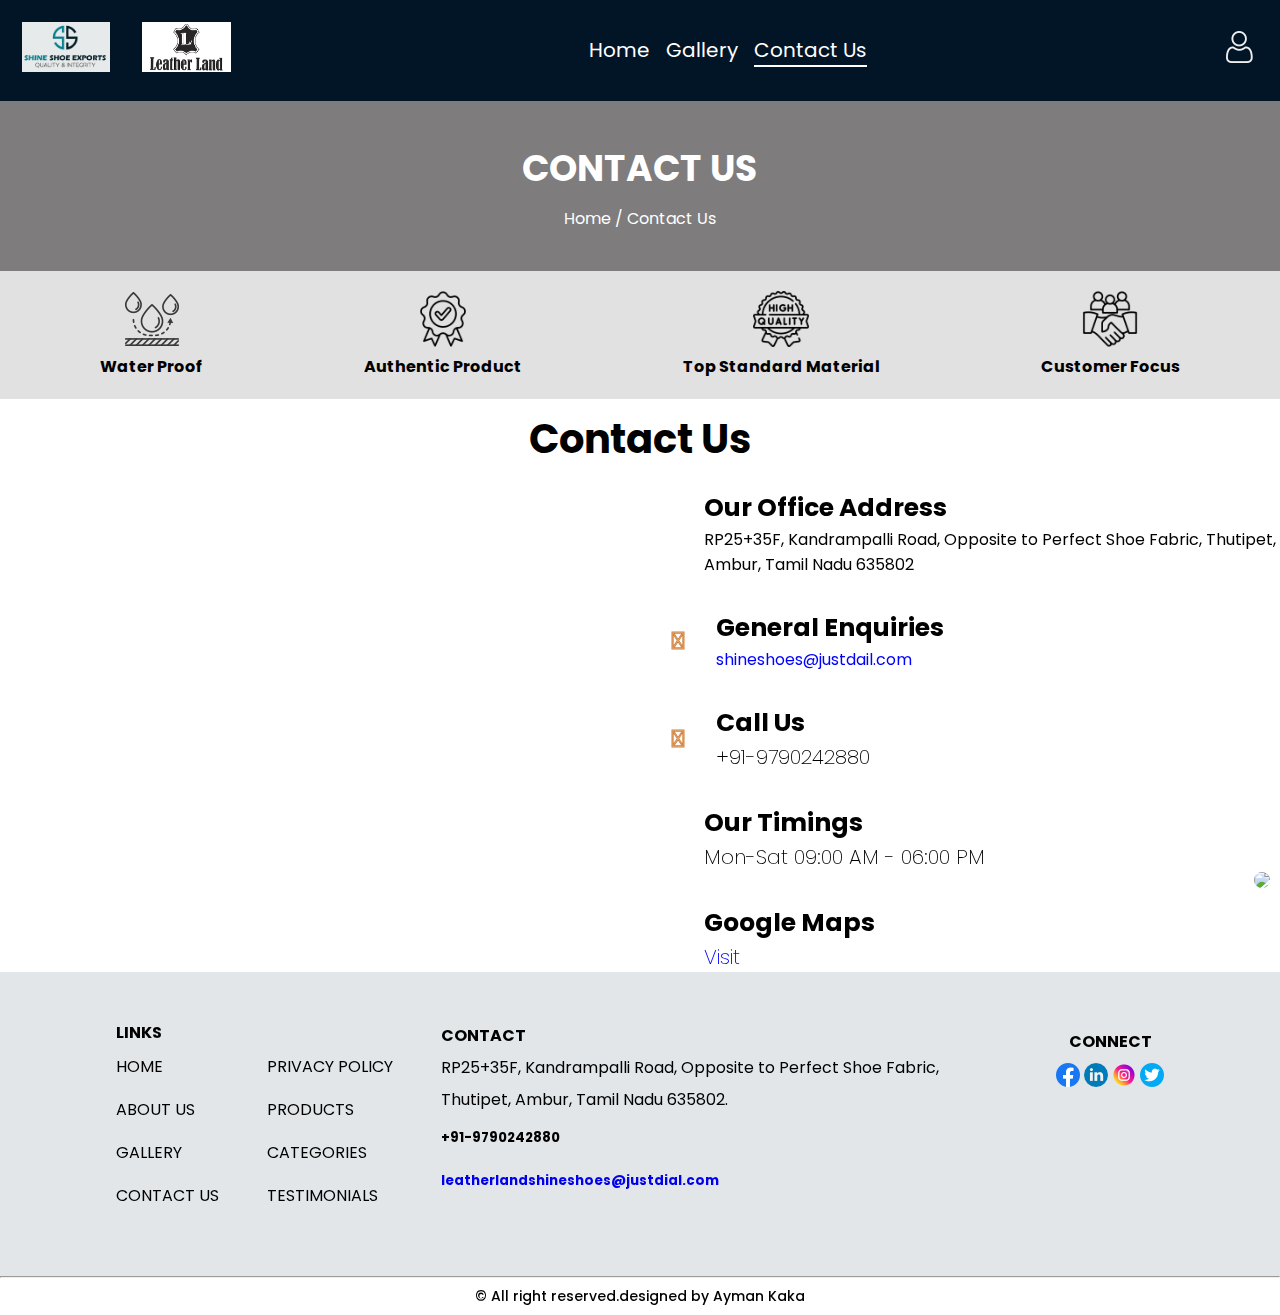
==== ContactUs.html @ 01e16e58 "first commit" ====
<!DOCTYPE html>
<html lang="en">

<head>
    <meta charset="UTF-8">
    <meta name="viewport" content="width=device-width, initial-scale=1.0">
    <link rel="stylesheet" href="https://cdnjs.cloudflare.com/ajax/libs/font-awesome/6.6.0/css/all.min.css"
        integrity="sha512-Kc323vGBEqzTmouAECnVceyQqyqdsSiqLQISBL29aUW4U/M7pSPA/gEUZQqv1cwx4OnYxTxve5UMg5GT6L4JJg=="
        crossorigin="anonymous" referrerpolicy="no-referrer" />
    <link rel="stylesheet" href="https://cdnjs.cloudflare.com/ajax/libs/font-awesome/4.7.0/css/font-awesome.min.css">
    <link href="https://fonts.googleapis.com/css2?family=Varela&display=swap" rel="stylesheet">
    <link
        href="https://fonts.googleapis.com/css2?family=Roboto:ital,wght@0,100;0,300;0,400;0,500;0,700;0,900;1,100;1,300;1,400;1,500;1,700;1,900&display=swap"
        rel="stylesheet">
    <link rel="preconnect" href="https://fonts.googleapis.com">
    <link rel="preconnect" href="https://fonts.gstatic.com" crossorigin>
    <link
        href="https://fonts.googleapis.com/css2?family=Arimo:ital,wght@0,400..700;1,400..700&family=Edu+AU+VIC+WA+NT+Hand:wght@400..700&family=League+Spartan:wght@100..900&family=Montserrat:ital,wght@0,100..900;1,100..900&family=Philosopher:ital,wght@0,400;0,700;1,400;1,700&family=Poppins:ital,wght@0,100;0,200;0,300;0,400;0,500;0,600;0,700;0,800;0,900;1,100;1,200;1,300;1,400;1,500;1,600;1,700;1,800;1,900&family=Roboto:ital,wght@0,100;0,300;0,400;0,500;0,700;0,900;1,100;1,300;1,400;1,500;1,700;1,900&family=Rubik:ital,wght@0,300..900;1,300..900&family=Style+Script&display=swap"
        rel="stylesheet">
    <link rel="stylesheet" href="https://cdnjs.cloudflare.com/ajax/libs/font-awesome/6.5.2/css/all.min.css"
        integrity="sha512-SnH5WK+bZxgPHs44uWIX+LLJAJ9/2PkPKZ5QiAj6Ta86w+fsb2TkcmfRyVX3pBnMFcV7oQPJkl9QevSCWr3W6A=="
        crossorigin="anonymous" referrerpolicy="no-referrer" />
    <title>Shine Shoe Exports</title>
    <style>
        * {
            margin: 0;
            padding: 0;
            box-sizing: border-box;
            text-decoration: none;
            list-style: none;
        }

        body {
            font-family: "Poppins", sans-serif;
            background-color: white;
            color: black;
        }

        nav {
            display: flex;
            align-items: center;
            justify-content: space-between;
            gap: 6em;
            padding: 22px;
            color: white;
            background-color: #021526;
        }

        .logo-section {
            display: flex;
            gap: 2em;
        }

        .logo img {
            height: 50px;
        }

        .hamburger-icon {
            border: none;
            background-color: transparent;
            display: none;
        }

        .hamburger-icon .fa-bars,
        .hamburger-icon .fa-x {
            color: white;
            font-size: 1rem;
            cursor: pointer;
        }

        .hamburger-icon input[type="checkbox"] {
            appearance: none;
        }

        .navul {
            display: flex;
            gap: 1rem;
        }

        .navul li {
            color: white;
            font-size: 20px;
        }

        .navul li:hover {
            color: #3e90f5;
        }

        .navright {
            display: flex;
            gap: 1em;
        }

        .navul a.active {
            border-bottom: 2px solid white;
        }

        .text-center {
            text-align: center;
            font-size: 35px;
        }

        .features {
            display: flex;
            justify-content: space-around;
            align-items: center;
            padding: 20px;
            /* background-color: white; */
            background-color: #e1e1e1;
        }

        .feature {
            text-align: center;
        }

        .feature .img {
            font-size: 40px;
            margin-bottom: 10px;
        }

        .feature p {
            font-size: 16px;
        }

        .icon img {
            height: 56px;
            width: 56px;
        }


        .contact-us {
            text-align: center;
            background-color: #575555c4;
            color: white;
            padding: 40px 20px;
        }

        .contact-us h2 {
            margin-bottom: 10px;
            font-size: 36px;
        }

        .contact-us p {
            font-size: 16px;
        }

        .contact-us p a {
            color: white;
        }

        .map {
            width: 50%;
        }

        .wrapper1 {
            display: flex;
            flex-direction: row;
            gap: 2em;
            align-items: center;
        }

        .text-center {
            text-align: center;
            margin-top: 10px;
            margin-bottom: 20px;
            font-size: 40px;
            font-weight: bold;
        }

        .content-row {
            display: flex;
            width: 100%;
            gap: 20px;
            padding: 3em;
        }

        .wrap {
            flex: 1;
            display: flex;
            flex-direction: column;
            justify-content: center;
            gap: 2em;
            cursor: pointer;
        }

        .wrap-1 {
            display: flex;
            align-items: center;
            gap: 2em;
        }

        .wrap-1 i {
            font-size: 1.5em;
            -webkit-text-fill-color: transparent;
            -webkit-text-stroke: 1px rgb(212, 130, 58);
        }

        .wrap-1 h1 {
            font-size: 25px;
        }

        .wrap-1 h2 {
            font-size: 20px;
            font-weight: 260;
        }

        .whatsapp {
            cursor: pointer;
            position: fixed;
            bottom: 5px;
            right: 10px;
            border-radius: 50%;
        }

        .whatsapp img {
            width: 45px;
            border-radius: 50%;
        }

        .footer {
            display: flex;
            height: 275px;
            justify-content: center;
            gap: 3em;
            margin: auto;
            padding: 10px;
            padding-top: 3em;
            padding-bottom: 16em;
            background-color: #324d6624
        }

        .footer li {
            color: black;
            line-height: 43px;
        }

        .footer li:hover {
            color: #03346E;
        }

        .footer h5 {
            line-height: 43px;
        }

        .connect h4 {
            line-height: 43px;
        }

        .f-contact {
            width: 45%;
            line-height: 2;
        }

        .connect {
            line-height: 2;
            display: flex;
            flex-direction: column;
            align-items: center;
        }

        .copy {
            width: 100%;
            text-align: center;
            color: #222;
        }

        .copy p {
            font-size: 14px;
            font-weight: 500;
            margin-bottom: 8px;
            color: #000;
        }

        /* Media Queries */

        /* Extra Small Devices (300px-575px) */
        @media (min-width:300px) and (max-width: 530px) {
            .logo img {
                height: 40px;
            }

            .logo {
                order: 1;
            }

            .navul {
                order: 3;
                width: 100%;
                flex-direction: column;
                width: 100%;
                align-items: center;
                justify-content: space-between;
                gap: 0.7rem;
                height: 0;
                overflow: hidden;
                padding: 0;
            }

            .hamburger-icon {
                border: none;
                background-color: transparent;
                display: block;
            }

            .ham-icon {
                display: block;
                order: 2;
            }

            i.fa-solid.fa-x {
                display: none;
            }

            .hamburger-icon .fa-bars,
            .hamburger-icon .fa-x {
                color: white;
                font-size: 28px;
                cursor: pointer;
            }

            .nav:has(input[type="checkbox"]:checked) .navul {
                margin-top: 1rem;
                height: 270px;
            }

            .nav:has(input[type="checkbox"]:checked) .fa-bars {
                display: none;
            }

            .nav:has(input[type="checkbox"]:checked) .fa-x {
                display: inline-block;
            }

            .navright {
                display: none;
                order: 2;
                flex-direction: column;
                gap: 0.5rem;
                /* display: flex;
        
        order: 4; 
        margin-top: 0.5rem;  */
            }


            .content-row {
                flex-direction: column;
                padding: 1em;
                gap: 2em;
            }


            .map iframe {
                height: 300px;
            }

            .map {
                width: 90%;
            }

            .wrapper1 {
                display: flex;
                flex-direction: column;
                align-items: center;
            }

            .footer {
                flex-direction: column;
                align-items: center;
                height: auto;
                padding: 0;
                gap: 1em;
                padding-top: 2em;
                padding-bottom: 1em;
            }

            .footer li {
                line-height: 32px;
            }

            .footer .links,
            .footer .mid-links,
            .footer .f-contact,
            .footer .connect {
                width: 100%;
                text-align: center;
            }

            .footer .f-contact p {
                text-align: center;
                width: 98%;
            }
        }

        @media (min-width: 531px) and (max-width: 575px) {
            .logo img {
                height: 40px;
            }

            .logo {
                order: 1;
            }

            .navul {
                order: 3;
                width: 100%;
                flex-direction: column;
                width: 100%;
                align-items: center;
                justify-content: space-between;
                gap: 0.7rem;
                height: 0;
                overflow: hidden;
                padding: 0;
            }

            .hamburger-icon {
                border: none;
                background-color: transparent;
                display: block;
            }

            .ham-icon {
                display: block;
                order: 2;
            }

            i.fa-solid.fa-x {
                display: none;
            }

            .hamburger-icon .fa-bars,
            .hamburger-icon .fa-x {
                color: white;
                font-size: 28px;
                cursor: pointer;
            }

            .nav:has(input[type="checkbox"]:checked) .navul {
                margin-top: 1rem;
                height: 270px;
            }

            .nav:has(input[type="checkbox"]:checked) .fa-bars {
                display: none;
            }

            .nav:has(input[type="checkbox"]:checked) .fa-x {
                display: inline-block;
            }

            .navright {
                display: none;
                order: 2;
            }

            .navright {
                flex-direction: column;
                gap: 0.5rem;
            }

            .content-row {
                flex-direction: column;
                padding: 1em;
                gap: 3em;
            }


            .map iframe {
                width: 100%;
                height: 400px;
            }

            .wrapper1 {
                display: flex;
                flex-direction: column;
                gap: 2em;
                align-items: center;
            }

            .footer {
                flex-direction: column;
                align-items: center;
                height: auto;
                padding: 0;
                gap: 1em;
                padding-top: 2em;
                padding-bottom: 1em;
            }

            .footer li {
                line-height: 32px;
            }

            .footer .links,
            .footer .mid-links,
            .footer .f-contact,
            .footer .connect {
                width: 100%;
                text-align: center;
            }

            .footer .f-contact p {
                text-align: center;
                width: 98%;
            }
        }

        /* Small Devices (576px-768px) */
        @media (min-width: 576px) and (max-width: 768px) {
            .navul {
                flex-direction: row;
                gap: 0.5rem;
            }

            .navright {
                flex-direction: row;
                gap: 0.5rem;
            }

            .content-row {
                flex-direction: column;
                padding: 1.5em;
            }

            .footer {
                flex-direction: row;
                align-items: center;
                height: auto;
                padding-bottom: 2em;
                gap: 1em;
            }

            .socialmedia {
                display: flex;
                flex-direction: column;
            }

            .footer .links,
            .footer .mid-links,
            .footer .f-contact,
            .footer .connect {
                /* width: 100%; */
                text-align: center;
                margin-bottom: 1em;
            }

            .footer .f-contact p {
                text-align: center;
                padding: 0em 4em;
            }

            .copy p {
                font-size: 21px;
            }
        }

        /* Medium Devices (769px-991px) */
        @media (min-width: 769px) and (max-width: 991px) {
            .navul {
                flex-direction: row;
                gap: 1rem;
            }

            .navright {
                flex-direction: row;
                gap: 1rem;
            }

            .content-row {
                flex-direction: row;
                padding: 2em;
            }

            .footer {
                flex-direction: row;
                justify-content: space-around;
                height: auto;
                padding-bottom: 2em;
                align-items: center;
            }

            .wrap {
                flex: 1;
                display: flex;
                flex-direction: column;
                justify-content: center;
                gap: 2em;
                cursor: pointer;
            }

            .footer .links,
            .footer .mid-links,
            .footer .f-contact,
            .footer .connect {
                text-align: center;
                margin-bottom: 1em;
            }

            .links {
                width: 116px;
            }

            .footer .f-contact p {
                text-align: center;
            }

            .socialmedia {
                display: flex;
                flex-direction: column;
            }
        }

        /* Large Devices (992px-1200px) */
        @media (min-width: 992px) and (max-width: 1200px) {
            .navul {
                flex-direction: row;
                gap: 1rem;
            }

            .navright {
                flex-direction: row;
                gap: 1rem;
            }

            .content-row {
                flex-direction: row;
                padding: 2.5em;
            }

            .features {
                flex-direction: row;
                gap: 1em;
            }


            .footer {
                flex-direction: column;
                align-items: center;
            }

            .footer .f-contact,
            .footer .links,
            .footer .mid-links,
            .footer .connect {
                width: 100%;
                text-align: center;
            }


            .footer {
                flex-direction: row;
                justify-content: space-between;
                height: auto;
                padding-bottom: 2em;
            }

            .footer .links,
            .footer .mid-links,
            .footer .f-contact,
            .footer .connect {
                width: 45%;
                text-align: center;
                margin-bottom: 1em;
            }

            .footer .f-contact p {
                text-align: center;
            }
        }
    </style>
</head>

<body>
    <nav>
        <div class="logo-section">
            <div class="logo">
                <a href="index.html"><img src="SSE-Logo.png" alt=""></a>
            </div>
            <div class="logo">
                <a href="index.html"><img src="leatherland.png" alt=""></a>
            </div>
        </div>
        <div class="nav">
            <ul class="navul">
                <a href="index.html">
                    <li>Home</li>
                </a>
                <a href="Gallery.html">
                    <li>Gallery</li>
                </a>
                <a class="active" href="ContactUs.html">
                    <li>Contact Us</li>
                </a>
            </ul>
            <button class="hamburger-icon">
                <label for="dropdown">
                    <i class="fa-solid fa-bars"></i>
                    <i class="fa-solid fa-x"></i>
                </label>
                <input type="checkbox" id="dropdown">
            </button>
        </div>
        </div>
        <div class="navright">
            <a href="Form.html"> <img src="user (1).png" alt=""></a>
        </div>
    </nav>
    <section class="contact-us">
        <h2>CONTACT US</h2>
        <p><a href="index.html">Home</a> / Contact Us</p>
    </section>

    <section class="features">
        <div class="feature">
            <div class="icon">
                <img src="water.png" alt="">
            </div>
            <b>
                <p>Water Proof</p>
            </b>
        </div>
        <div class="feature">
            <div class="icon">
                <img src="authenticity.png" alt="">
            </div>
            <b>
                <p>Authentic Product</p>
            </b>
        </div>
        <div class="feature">
            <div class="icon">
                <img src="high-quality.png" alt="">
            </div>
            <b>
                <p>Top Standard Material</p>
            </b>
        </div>
        <div class="feature">
            <div class="icon">
                <img src="public-relation.png" alt="">
            </div>
            <b>
                <p>Customer Focus</p>
            </b>
        </div>
    </section>

    <div class="text-center">Contact Us</div>
    <div class="wrapper1">
        <div class="map">
            <iframe
                src="https://www.google.com/maps/embed?pb=!1m18!1m12!1m3!1d3890.6658134352024!2d78.70534667366836!3d12.800190918616003!2m3!1f0!2f0!3f0!3m2!1i1024!2i768!4f13.1!3m3!1m2!1s0x3bad09068003a2a3%3A0xf3acdad5bd77b63d!2sLeather%20Land%20%26%20Shine%20Shoe%20Exports!5e0!3m2!1sen!2sin!4v1722581687891!5m2!1sen!2sin"
                width="100%" height="450" style="border:0;" allowfullscreen allow="fullscreen" loading="lazy"
                referrerpolicy="no-referrer-when-downgrade" title="Google Map of Leather Land & Shine Shoe Exports">
            </iframe>
        </div>

        <div class="wrap">
            <div class="wrap-1">
                <i class="fa-solid fa-location-dot"></i>
                <div>
                    <h1>Our Office Address</h1>
                    <p>RP25+35F, Kandrampalli Road, Opposite to Perfect Shoe Fabric, Thutipet, Ambur, Tamil Nadu
                        635802</p>
                </div>
            </div>
            <div class="wrap-1">
                <i class="fa-solid fa-envelope"></i>
                <div>
                    <h1>General Enquiries</h1>
                    <a href="https://www.justdial.com/Ambur/Leather-Land-Shine-Shoe-Exports-Opposite-to-Perfect-Shoe-Fabric/9999P4176-4176-180316144302-Y4C6_BZDET"
                        style="color: blue;">
                        <mailto:h2>shineshoes@justdail.com</h2>
                    </a>
                     
                </div>
            </div>
            <div class="wrap-1">
                <i class="fa-solid fa-phone"></i>
                <div>
                    <h1>Call Us</h1>
                    <h2>+91-9790242880</h2>
                </div>
            </div>
            <div class="wrap-1">
                <i class="fa-regular fa-clock"></i>
                <div>
                    <h1>Our Timings</h1>
                    <h2>Mon-Sat 09:00 AM - 06:00 PM</h2>
                </div>
            </div>
            <div class="wrap-1">
                <i class="fas fa-map-marker-alt"></i>
                <div>
                    <h1>Google Maps</h1>
                    <h2><a href="https://www.google.com/maps/?cid=12344464494106448582" style="color: blue;">Visit</a>
                    </h2>
                </div>
            </div>
        </div>
    </div>
    <!-- </div> -->

    <!-- <footer> -->
    <div class="footer">
        <div class="whatsapp">
            <a href="https://api.whatsapp.com/send?phone=919790242880&amp;text=Hi">
                <img src="https://cdn.shopify.com/s/files/1/0057/8938/4802/files/whtsapp.png?v=1709276301">
            </a>
        </div>
        <div class="links">
            <ul>
                <h4>LINKS</h4>
                <a href="index.html">
                    <li>HOME</li>
                </a>
                <a href="about.html">
                    <li>ABOUT US</li>
                </a>
                <a href="gallery.html">
                    <li>GALLERY</li>
                </a>
                <a href="contact.html">
                    <li>CONTACT US</li>
                </a>
            </ul>
        </div>
        <div class="mid-links">
            <ul>
                <br>
                <li>PRIVACY POLICY</li>
                <li>PRODUCTS</li>
                <li>CATEGORIES</li>
                <li>TESTIMONIALS</li>
            </ul>
        </div>
        <div class="f-contact">
            <h4>CONTACT</h4>
            <p>RP25+35F, Kandrampalli Road, Opposite to Perfect Shoe Fabric, Thutipet, Ambur, Tamil Nadu 635802.</p>
            <h5 class="phoneno">+91-9790242880</h5>
            <a href="https://www.justdial.com/Ambur/Leather-Land-Shine-Shoe-Exports-Opposite-to-Perfect-Shoe-Fabric/9999P4176-4176-180316144302-Y4C6_BZDET"> <h5 class="justdial">leatherlandshineshoes@justdial.com</h5></a>
        </div>
      
        <div class="connect">
            <h4>CONNECT</h4>
            <div class="socialmedia">
                <a href="https://www.facebook.com/usaidullahkaka"><img src="facebook.png" alt=""></a>
                <a href="https://www.linkedin.com/search/results/all/?heroEntityKey=urn%3Ali%3Afsd_profile%3AACoAAB-FB4IBeEzsZ_jJCNAxkjBLQ2ZzRZLAtMg&keywords=USAIDULLAH%20KAKA&origin=ENTITY_SEARCH_HOME_HISTORY&sid=oz5"><img src="linkedin.png" alt=""></a>
                <a href="https://www.instagram.com/usaidullahkaka/"><img src="instagram.png" alt=""></a>
                <a href=""><img src="twitter.png" alt=""></a>
            </div>
        </div>
    </div>
    <div class="copy">
        <hr>
        <p>
        <p>© All right reserved.designed by Ayman Kaka </p>
        </p>
    </div>
</body>

</html>
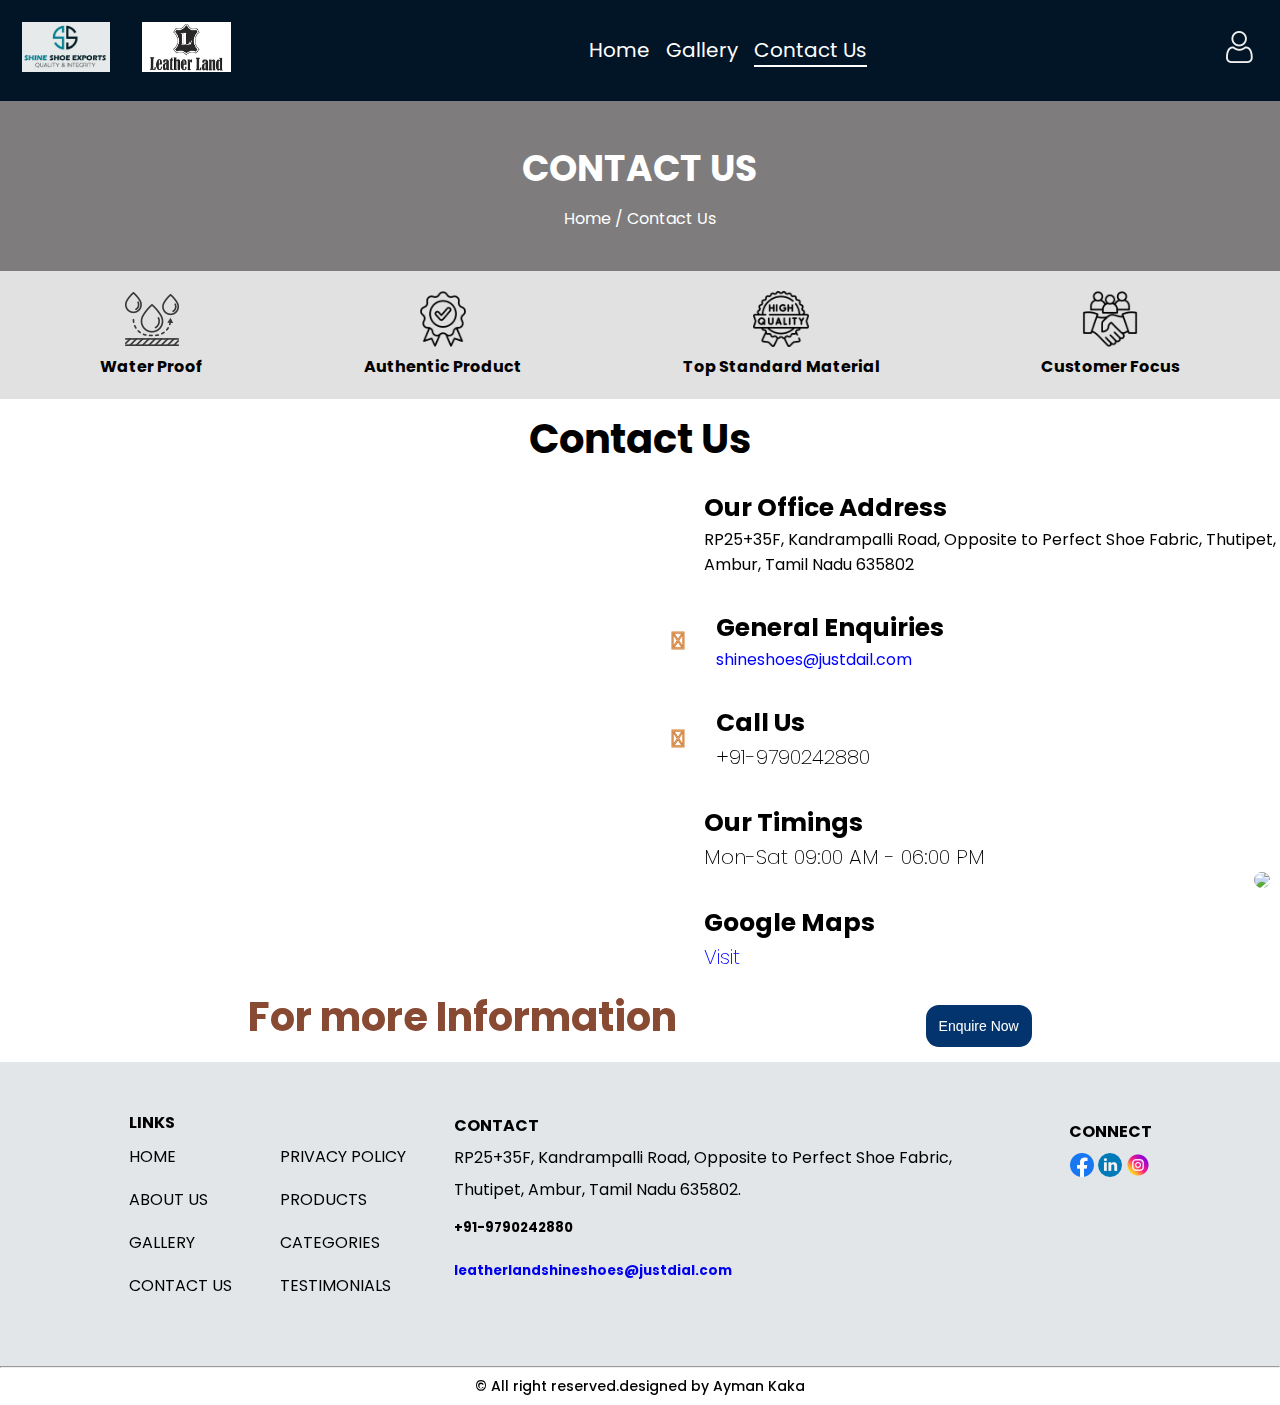
==== commit 7641bf19: "initial commit" ====
--- a/ContactUs.html
+++ b/ContactUs.html
@@ -204,6 +204,34 @@
             font-weight: 260;
         }
 
+        .more-enquery {
+            display: flex;
+            align-items: center;
+            justify-content: space-evenly;
+            text-align: center;
+            margin: 15px 0px;
+            font-size: 40px;
+            color: #884A33;
+        }
+
+        .more-enquery button {
+            color: white;
+            border: none;
+            padding: 13px;
+            font-size: 15px;
+            font-size: 14px;
+            background-color: #03346E;
+            border-radius: 13px;
+            cursor: pointer;
+        }
+
+        .more-enquery button:hover {
+            background: linear-gradient(45deg, #262525, #6c6a69, #453336);
+            color: #fff;
+            box-shadow: 0px 8px 15px rgba(0, 0, 0, 0.5);
+            border-color: transparent;
+        }
+
         .whatsapp {
             cursor: pointer;
             position: fixed;
@@ -364,6 +392,11 @@
                 align-items: center;
             }
 
+            .more-enquery {
+                flex-direction: column;
+                font-size: 40px;
+            }
+
             .footer {
                 flex-direction: column;
                 align-items: center;
@@ -773,7 +806,7 @@
                         style="color: blue;">
                         <mailto:h2>shineshoes@justdail.com</h2>
                     </a>
-                     
+
                 </div>
             </div>
             <div class="wrap-1">
@@ -802,6 +835,11 @@
     </div>
     <!-- </div> -->
 
+    <div class="more-enquery">
+        <h4>For more Information</h4>
+        <a href="Form.html"> <button>Enquire Now</button> </a>
+    </div>
+
     <!-- <footer> -->
     <div class="footer">
         <div class="whatsapp">
@@ -815,7 +853,7 @@
                 <a href="index.html">
                     <li>HOME</li>
                 </a>
-                <a href="about.html">
+                <a href="Index.html#SSEaboutus">
                     <li>ABOUT US</li>
                 </a>
                 <a href="gallery.html">
@@ -829,26 +867,38 @@
         <div class="mid-links">
             <ul>
                 <br>
-                <li>PRIVACY POLICY</li>
-                <li>PRODUCTS</li>
-                <li>CATEGORIES</li>
-                <li>TESTIMONIALS</li>
+                <a href="">
+                    <li>PRIVACY POLICY</li>
+                </a>
+                <a href="Gallery.html#products">
+                    <li>PRODUCTS</li>
+                </a>
+                <a href="Gallery.html#none">
+                    <li>CATEGORIES</li>
+                </a>
+                <a href="">
+                    <li>TESTIMONIALS</li>
+                </a>
             </ul>
         </div>
         <div class="f-contact">
             <h4>CONTACT</h4>
             <p>RP25+35F, Kandrampalli Road, Opposite to Perfect Shoe Fabric, Thutipet, Ambur, Tamil Nadu 635802.</p>
             <h5 class="phoneno">+91-9790242880</h5>
-            <a href="https://www.justdial.com/Ambur/Leather-Land-Shine-Shoe-Exports-Opposite-to-Perfect-Shoe-Fabric/9999P4176-4176-180316144302-Y4C6_BZDET"> <h5 class="justdial">leatherlandshineshoes@justdial.com</h5></a>
-        </div>
-      
+            <a
+                href="https://www.justdial.com/Ambur/Leather-Land-Shine-Shoe-Exports-Opposite-to-Perfect-Shoe-Fabric/9999P4176-4176-180316144302-Y4C6_BZDET">
+                <h5 class="justdial">leatherlandshineshoes@justdial.com</h5>
+            </a>
+        </div>
+
         <div class="connect">
             <h4>CONNECT</h4>
             <div class="socialmedia">
                 <a href="https://www.facebook.com/usaidullahkaka"><img src="facebook.png" alt=""></a>
-                <a href="https://www.linkedin.com/search/results/all/?heroEntityKey=urn%3Ali%3Afsd_profile%3AACoAAB-FB4IBeEzsZ_jJCNAxkjBLQ2ZzRZLAtMg&keywords=USAIDULLAH%20KAKA&origin=ENTITY_SEARCH_HOME_HISTORY&sid=oz5"><img src="linkedin.png" alt=""></a>
+                <a
+                    href="https://www.linkedin.com/search/results/all/?heroEntityKey=urn%3Ali%3Afsd_profile%3AACoAAB-FB4IBeEzsZ_jJCNAxkjBLQ2ZzRZLAtMg&keywords=USAIDULLAH%20KAKA&origin=ENTITY_SEARCH_HOME_HISTORY&sid=oz5"><img
+                        src="linkedin.png" alt=""></a>
                 <a href="https://www.instagram.com/usaidullahkaka/"><img src="instagram.png" alt=""></a>
-                <a href=""><img src="twitter.png" alt=""></a>
             </div>
         </div>
     </div>
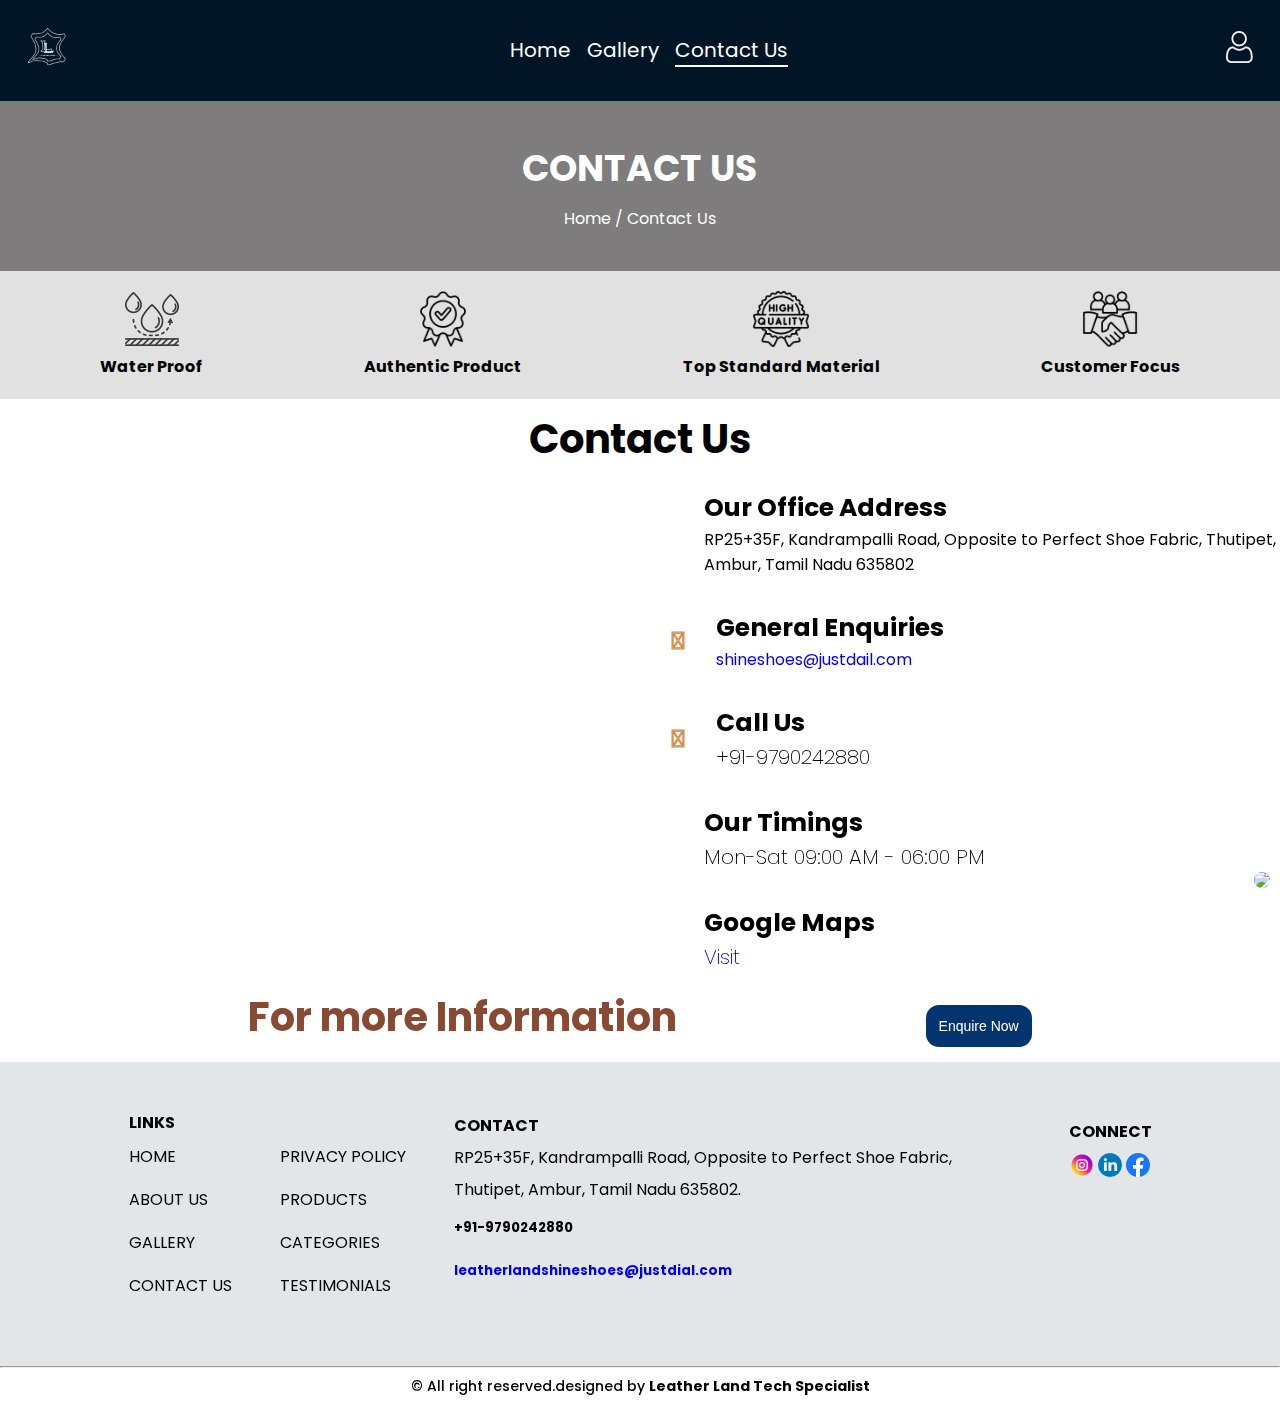
==== commit 2184e1d8: "initial commit" ====
--- a/ContactUs.html
+++ b/ContactUs.html
@@ -20,7 +20,7 @@
     <link rel="stylesheet" href="https://cdnjs.cloudflare.com/ajax/libs/font-awesome/6.5.2/css/all.min.css"
         integrity="sha512-SnH5WK+bZxgPHs44uWIX+LLJAJ9/2PkPKZ5QiAj6Ta86w+fsb2TkcmfRyVX3pBnMFcV7oQPJkl9QevSCWr3W6A=="
         crossorigin="anonymous" referrerpolicy="no-referrer" />
-    <title>Shine Shoe Exports</title>
+    <title>Leather Land & Shine Shoe Exports</title>
     <style>
         * {
             margin: 0;
@@ -370,7 +370,9 @@
         margin-top: 0.5rem;  */
             }
 
-
+.feature p{
+    font-size: 11px;
+}
             .content-row {
                 flex-direction: column;
                 padding: 1em;
@@ -510,7 +512,9 @@
                 gap: 2em;
                 align-items: center;
             }
-
+.more-enquery{
+    margin: 15px 5px;
+}
             .footer {
                 flex-direction: column;
                 align-items: center;
@@ -708,10 +712,7 @@
     <nav>
         <div class="logo-section">
             <div class="logo">
-                <a href="index.html"><img src="SSE-Logo.png" alt=""></a>
-            </div>
-            <div class="logo">
-                <a href="index.html"><img src="leatherland.png" alt=""></a>
+                <a href="index.html"><img src="Frame_1-removebg-preview.png" alt=""></a>
             </div>
         </div>
         <div class="nav">
@@ -894,18 +895,18 @@
         <div class="connect">
             <h4>CONNECT</h4>
             <div class="socialmedia">
-                <a href="https://www.facebook.com/usaidullahkaka"><img src="facebook.png" alt=""></a>
+                <a href="https://www.instagram.com/leatherland_shineshoeexports/"><img src="instagram.png" alt=""></a>
                 <a
                     href="https://www.linkedin.com/search/results/all/?heroEntityKey=urn%3Ali%3Afsd_profile%3AACoAAB-FB4IBeEzsZ_jJCNAxkjBLQ2ZzRZLAtMg&keywords=USAIDULLAH%20KAKA&origin=ENTITY_SEARCH_HOME_HISTORY&sid=oz5"><img
                         src="linkedin.png" alt=""></a>
-                <a href="https://www.instagram.com/usaidullahkaka/"><img src="instagram.png" alt=""></a>
+                <a href="https://www.facebook.com/usaidullahkaka"><img src="facebook.png" alt=""></a>
             </div>
         </div>
     </div>
     <div class="copy">
         <hr>
         <p>
-        <p>© All right reserved.designed by Ayman Kaka </p>
+        <p>© All right reserved.designed by <b> Leather Land Tech Specialist </b></p>
         </p>
     </div>
 </body>
